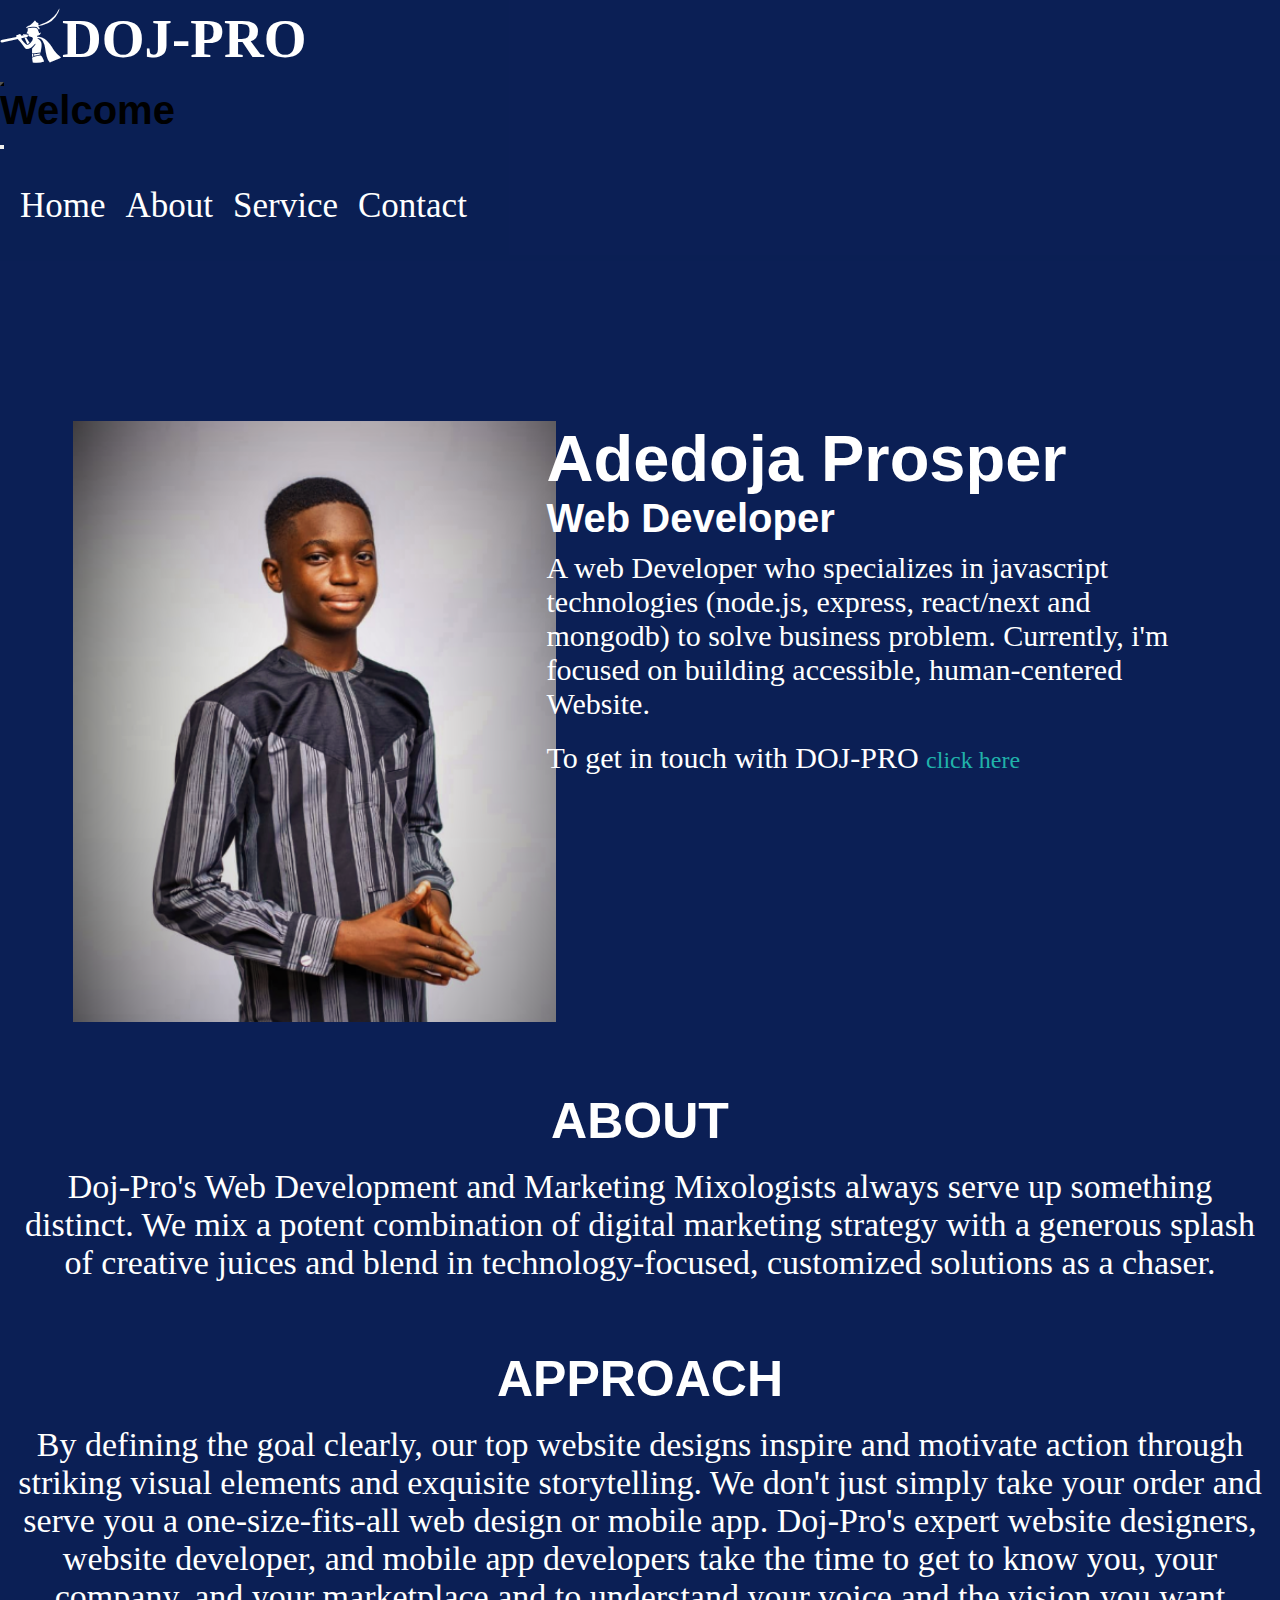
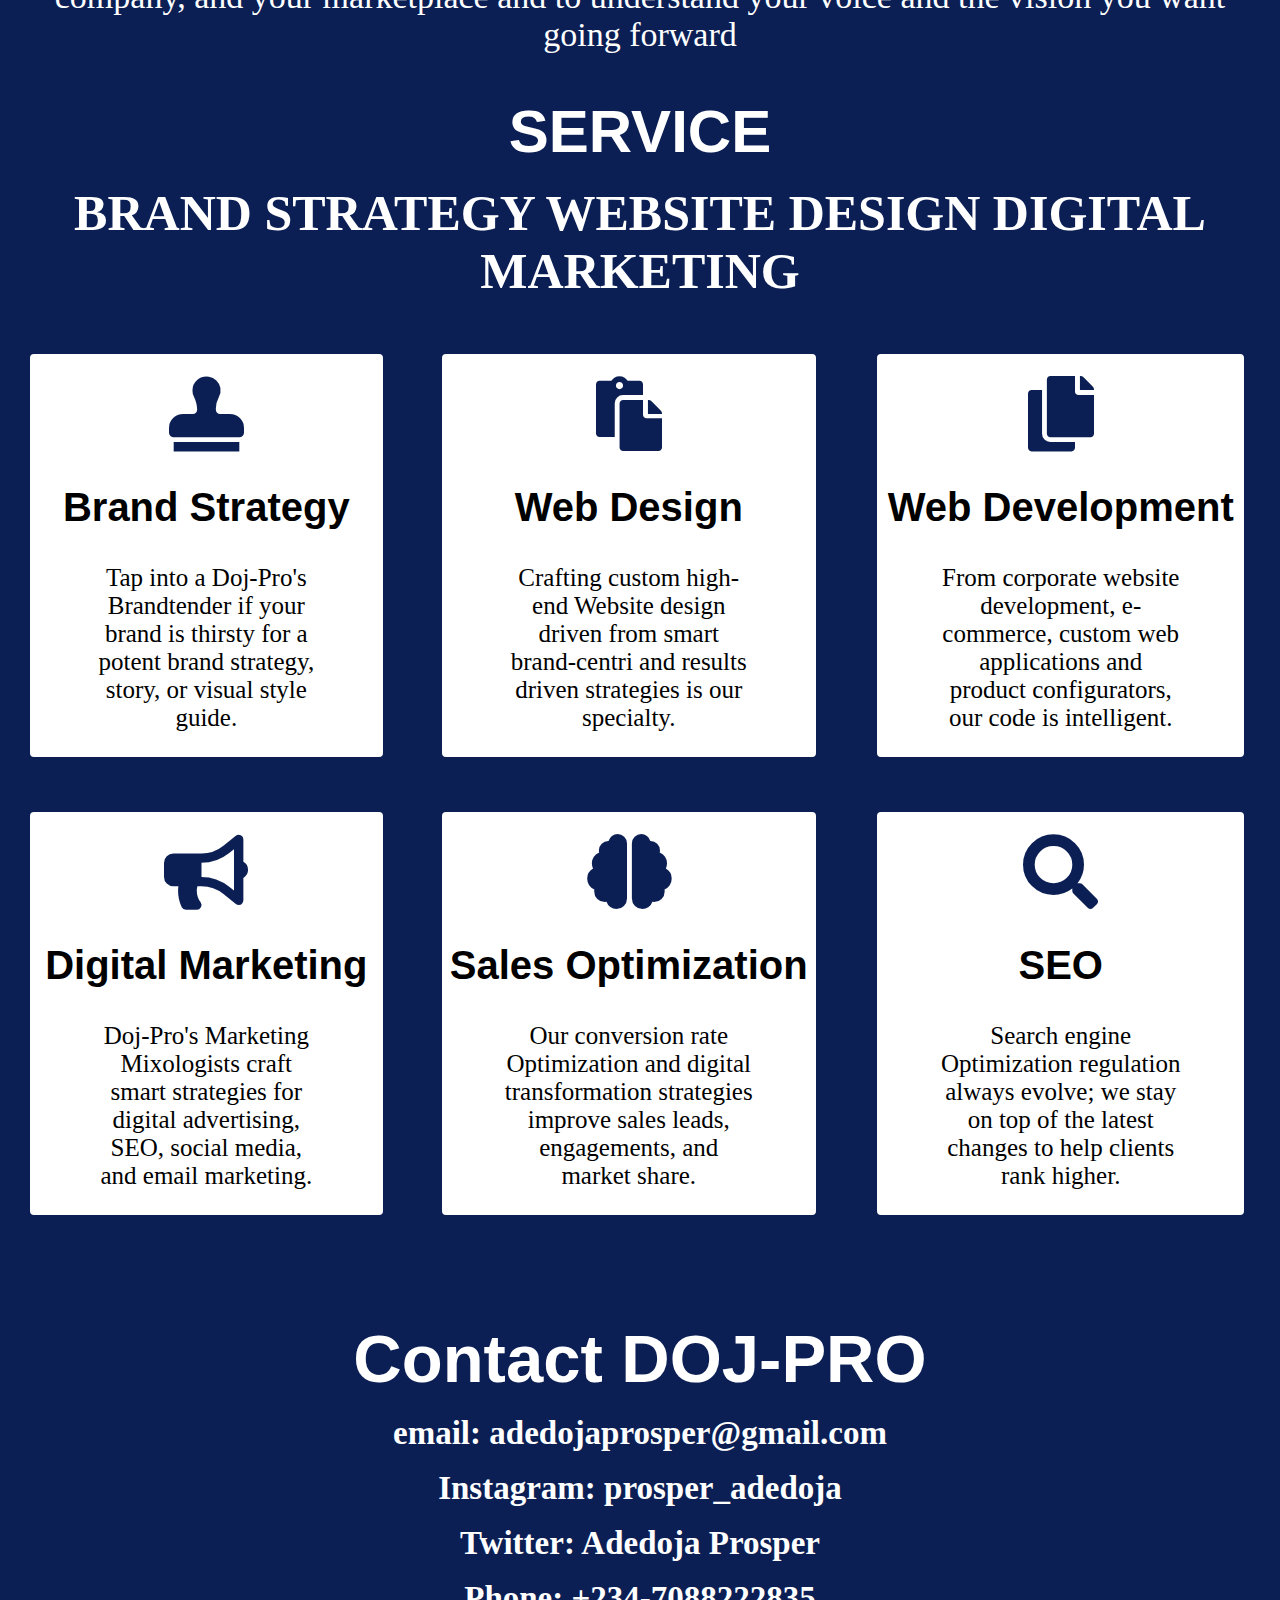
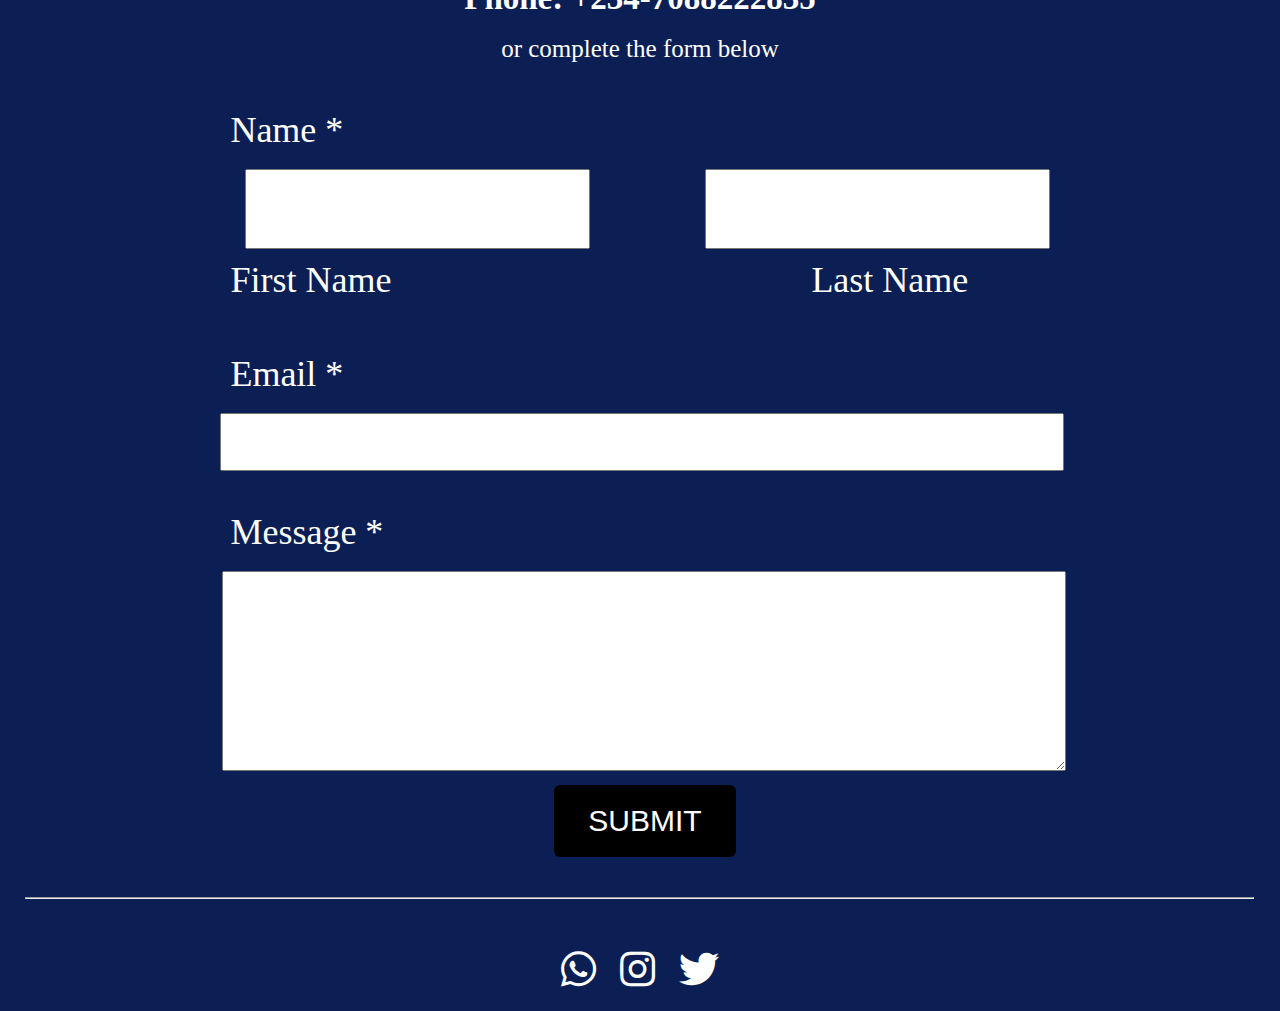
==== index.html @ 577ec4f8 "Initial commit" ====
<!DOCTYPE html>
<html lang="en">
<head>
    <meta charset="UTF-8">
    <meta http-equiv="X-UA-Compatible" content="IE=edge">
    <meta name="viewport" content="width=device-width, initial-scale=1.0">
    <link rel="stylesheet" href="fontawesome-free-5.15.3-web/css/all.css">
    <link href="https://cdn.jsdelivr.net/npm/bootstrap@5.2.2/dist/css/bootstrap.min.css" rel="stylesheet" integrity="sha384-Zenh87qX5JnK2Jl0vWa8Ck2rdkQ2Bzep5IDxbcnCeuOxjzrPF/et3URy9Bv1WTRi" crossorigin="anonymous">
    <link rel="stylesheet" href="DOJ-PRO.CSS">
    <title>Document</title>
</head>
<body>
  <nav class="navbar top fixed-top">
    <div class="container-fluid">
      <a class="navbar-brand" href="#gam"><i class="fab fa-pied-piper-alt"></i>
        <h1 class="oj">DOJ-PRO</h1></a>
      <button class="navbar-toggler redbtn" type="button" data-bs-toggle="offcanvas" data-bs-target="#offcanvasNavbar" aria-controls="offcanvasNavbar">
        <span class="navbar-toggler-icon bluebtn"></span>
      </button>
      <div class="offcanvas offcanvas-end" tabindex="-1" id="offcanvasNavbar" aria-labelledby="offcanvasNavbarLabel">
        <div class="offcanvas-header">
          <h5 class="offcanvas-title" id="offcanvasNavbarLabel">Welcome</h5>
          <button type="button" class="btn-close" data-bs-dismiss="offcanvas" aria-label="Close"></button>
        </div>
        <div class="offcanvas-body">
          <ul class="navbar-nav justify-content-end flex-grow-1 pe-3">
            <li class="nav-item">
              <a class="nav-link active we" aria-current="page" href="#gam">Home</a>
            </li>
            <li class="nav-item">
              <a class="nav-link we" href="#we">About</a>
            </li>
            <li class="nav-item">
              <a class="nav-link active we" aria-current="page" href="#try">Service</a>
            </li>
            <li class="nav-item">
              <a class="nav-link we" href="#red">Contact</a>
            </li>
              </ul>
            </li>
          </ul>
        </div>
      </div>
    </div>
  </nav>
  <script src="https://cdn.jsdelivr.net/npm/bootstrap@5.2.2/dist/js/bootstrap.bundle.min.js" integrity="sha384-OERcA2EqjJCMA+/3y+gxIOqMEjwtxJY7qPCqsdltbNJuaOe923+mo//f6V8Qbsw3" crossorigin="anonymous"></script>
    <main id="gam" class="one">
    </main>
    <main class="two">
        <div class="as">
            <img src="./Screenshot_20221004-002627.png" alt="">
        </div>
        <div class="three">
            <h2 class="xz">Adedoja Prosper <br> </h2> <h3 class="vb">Web Developer</h3>
            <p class="o">A web Developer who specializes in javascript technologies (node.js, express, react/next and mongodb) to solve business problem. Currently, i'm focused on building accessible, human-centered Website.</p> 
            <p class="o">To get in touch with DOJ-PRO <a class="v" href="#red">click here</a></p>
        </div> <br>
    </main> <br> 
    <main id="we" class="tn">
        <h1 class="hx">ABOUT</h1> <br>
        <p class="sd">Doj-Pro's Web Development and Marketing Mixologists always serve up something distinct. We mix a potent combination of digital marketing strategy with a generous splash of creative juices and blend in technology-focused, customized solutions as a chaser.</p> <br>
        <h1 class="hx">APPROACH</h1> <br>
        <p class="sd">By defining the goal clearly, our top website designs inspire and motivate action through striking visual elements and exquisite storytelling. We don't just simply take your order and serve you a one-size-fits-all web design or mobile app. Doj-Pro's expert website designers, website developer, and mobile app developers take the time to get to know you, your company, and your marketplace and to understand your voice and the vision you want going forward
        </p> <br> <br>
    </main>    
    <div id="try" class="f">
     <h1 class="ser">SERVICE</h1> <br>
     <h2 class="brn">BRAND STRATEGY WEBSITE DESIGN DIGITAL MARKETING</h2><br><br><br>
    </div>
 <main class="in">
     <a href="brand.html">
        <div class="brand">
            <i id="t" class="fa fa-stamp"></i><br><br>
             <h5>Brand Strategy</h5><br>
             <p>Tap into a Doj-Pro's Brandtender if your brand is thirsty for a potent brand strategy, story, or visual style guide.</p><br><br>
         </div>
     </a>
    <br><br><br>
    <a href="web.html">
        <div class="brand">
            <i id="t"  class="fa fa-paste"></i><br><br>
            <h5>Web Design</h5><br>
            <p>Crafting custom high-end Website design driven from smart brand-centri and results driven strategies is our specialty.</p><br><br>
        </div>
     </a>
        <br><br><br>
    <a href="dev.html">
        <div class="brand">
            <i id="t"  class="fa fa-copy"></i><br><br>
            <h5>Web Development</h5><br>
            <p>From corporate website development, e-commerce, custom web applications and product configurators, our code is intelligent.</p><br><br>
        </div>
    </a>
        <br><br><br>
    <a href="dig.html">
        <div class="brand">
             <i id="t"  class="fa fa-bullhorn"></i><br><br>
             <h5>Digital Marketing</h5><br>
             <p>Doj-Pro's Marketing Mixologists craft smart strategies for digital advertising, SEO, social media, and email marketing.</p><br><br>
        </div>
    </a>
        <br><br><br>
    <a href="sal.html">
        <div class="brand">
             <i id="t"  class="fa fa-brain"></i><br><br>
             <h5>Sales Optimization</h5><br>
             <p>Our conversion rate Optimization and digital transformation strategies improve sales leads, engagements, and market share.</p><br><br>
        </div>
    </a> 
        <br><br><br>
    <a href="seo.html">
     <div class="brand">
         <i id="t"  class="fa fa-search"></i><br><br>
         <h5>SEO</h5><br>
         <p>Search engine Optimization regulation always evolve; we stay on top of the latest changes to help clients rank higher.</p><br><br>
     </div>
    </a>
 </main>
 <main id="red" class="tw">
    <h2 class="ss">Contact DOJ-PRO</h2> <br>
    <h6 class="em">email: adedojaprosper@gmail.com</h6> <br>
    <h6 class="em">Instagram: prosper_adedoja</h6> <br>
    <h6 class="em">Twitter: Adedoja Prosper</h6><br>
    <h6 class="em">Phone: +234-7088222835</h6><br>
    <p>or complete the form below</p><br><br>
</main>
    <form class="form" action="mailto:adedojaprosper@gmail.com" method="post">
            <label class="l" for="">Name *</label><br>
        <div class="j">
            <input id="u" type="text"><br><br>
            <input id="u" type="text"><br><br>
        </div>
        <div class="l">
            <label for="">First Name</label><br><br>
            <label for="">Last Name</label> <br> <br>
        </div>
            <label class="l" for="">Email *</label><br>
            <input id="g" type="text">
        <div class="n">
            <label class="l" for="">Message *</label><br>
            <textarea name="" id="text" cols="40" rows="5"></textarea>
        </div>
        <button class="but">SUBMIT</button>
    </form>
            <hr> 
        <div class="k">
            <a href="https://wa.me/message/ANUH5YC7OFXKL1"><i id="di" class="fab fa-whatsapp"></i></a>
            <a href="https://www.instagram.com/prosper_adedoja/"><i id="di" class="fab fa-instagram"></i></a>
            <a href="https://www.twitter.com/@prosper_adedoja"><i id="di" class="fab fa-twitter"></i></a>
        </div>
</body>
</html>
---- DOJ-PRO.CSS ----
@media (min-width: 320px) and (max-width: 520px) {
    *{
        margin: 0px;
        padding: 0px;
        box-sizing: border-box;
    }
    body{
        background-color: rgb(11, 31, 85);
    }
    .one{
        display: flex;
        justify-content: space-between;
    }
    .top{
        background-color: rgba(11, 31, 85, 0.932);
    }
    .we{
        font-size: 25px;
        font-family: cursive;
    }
    .redbtn{
        font-size: 15px;
        background-color: white;
        
    }
    .redbtn:hover{
        color: white;
    }
    .navbar-brand{
        display: flex;
        color: white;
    }
    .navbar-brand:hover{
        color: white;
    }
    h1{
        margin-top: 7px;
    }
    li{
        list-style: none;
    }
    li :hover{
        color: black;
        border-bottom: black solid 2px;
    }
    a{
        text-decoration: none;
        color: white;
        font-size: 12px;
      
    }
    .fa-pied-piper-alt{
        font-size: 30px;
        margin-top: 8px;
    }
    .two{
        margin-top: 40px;
    }
    img{
        height: 90%;
        width: 90%;
        margin-left: 15px;
        margin-top: 30px;
    }
    .v{
        color: lightseagreen;
        font-size: 14px;
    }
    .xz{
        font-size: 30px;
        font-family: Arial, "Helvetica Neue", Helvetica, sans-serif;
        color: white;
        margin-left: 10px;
    }
    .vb{
        font-size: 19px;
        font-family: Arial, "Helvetica Neue", Helvetica, sans-serif;
        color: white;
        margin-left: 10px;
    }
    .o{
        padding: 10px 10px;
        color: white;
        font-family: cursive;
    }
    .tn{
        text-align: center;
    }
    .hx{
        color: white;
        font-family: Arial, "Helvetica Neue", Helvetica, sans-serif;
    }
    .sd{
        color: white;
        font-family: cursive;
        padding: 0px 14px;
    }
    .f{
        color: white;
        text-align: center;
    }
    .ser{
        font-family: Arial, "Helvetica Neue", Helvetica, sans-serif;
    }
    .brn{
        font-family: serif;
        padding: 0px 10px;
    }
    .in{
        text-align: center;
    }
    h5{
        font-size: 35px;
        font-family:'Segoe UI', Tahoma, Geneva, Verdana, sans-serif;
    }
    #t{
        font-size: 50px;
        color: rgb(11, 31, 85);
        padding-top: 20px;
    }
    p{
        font-family: cursive;
        font-size: 20px;
        padding: 0px 60px;
    }
    .brand{
        border: white 2px solid;
        box-shadow: black;
        border-radius: 4px;
        background-color: white;
        width: 90%;
        color: black;
        margin-left: 15px;
    }
    .brand:hover{
        background-color: black;
        border: black 2px solid;
        color: white;
    }
    hr{
        width: 95%;
        margin-top: 20px;
        margin-left: 9px;
    }
    .k{
        text-align: center;
        padding: 20px 0px;
        word-spacing: 20px;
    }
    #f{
        color: white;
    }
    .tw{
        text-align: center;
        margin-top: 60px;
        color: white;
    }
    .ss{
        font-size: 33px;
        font-family: Arial, "Helvetica Neue", Helvetica, sans-serif;
    }
    .em{
        font-size: 17px;
        font-family: cursive;
    }
    .em:hover{
        color: black;
    }
    .j{
        display: flex; 
        /* justify-content: space-around; */
        gap: 3px;
        margin-left: 4px;
    }
    #u{
        width: 60%;
        height: 43px;
    }
    .l{
        display: flex;
        gap: 43px;
        margin-left: 10px;
        margin-top: 10px;
        color: white;
    }
    #g{
        width: 97%;
        height: 38px;
        margin-left: 4px;
    }
    .n{
        margin-top: 40px;
    }
    #ad{
        height: 150px;
        width: 97%;
        margin-left: 4px;
    }
    .but{
        background-color: black;
        color: white;
        border: none;
        border-radius: 6px;
        margin-top: 10px;
        margin-left: 10px;
        padding: 10px 20px;
        cursor: pointer;
    }
    hr{
        color: white;

    }
    #text{
        margin: 0 0 0 8px;
    }
    #di{
        font-size: 20px;
    }
}

@media (min-width: 521px) and (max-width: 768px) {
    *{
        margin: 0px;
        padding: 0px;
        box-sizing: border-box;
    }
    body{
        background-color: rgb(11, 31, 85);
    }
    .one{
        display: flex;
        justify-content: space-between;
    }
    .q{
        display: flex;
        justify-content: space-between;
        color: white;
        margin-left: 20px;
        margin-top: 10px;
    }
    .top{
        background-color: rgba(11, 31, 85, 0.932);
    }
    .redbtn{
        font-size: 20px;
        background-color: white;
    }
    .redbtn:hover{
        color: white;
    }
    .navbar-brand{
        display: flex;
        color: white;
    }
    .navbar-brand:hover{
        color: white;
    }
    h1{
        margin-top: 7px;
    }
    li{
        list-style: none;
        
    }
    li :hover{
        color: black;
        border-bottom: black solid 2px;
    }
    ul{
        display: flex;
        gap: 20px;
        padding: 25px 20px;
        font-family: Arial, "Helvetica Neue", Helvetica, sans-serif;
        
    }
    a{
        text-decoration: none;
        color: white;
        font-size: 17px;
      
    }
    .oj{
        font-size: 35px;
    }
    .fa-pied-piper-alt{
        font-size: 35px;
        margin-top: 9px;
    }
    .two{
        display: flex;
        margin-top: 80px;
    }
    .three{
        padding: 30px 70px;
        margin-left: 27%;
        
    }
    img{
        height: 95%;
        width: 300%;
        margin-left: 65px;
        margin-top: 30px;
    }
    .v{
        color: lightseagreen;
        font-size: 14px;
    }
    .xz{
        font-size: 30px;
        font-family: Arial, "Helvetica Neue", Helvetica, sans-serif;
        color: white;
        margin-left: 10px;
    }
    .vb{
        font-size: 19px;
        font-family: Arial, "Helvetica Neue", Helvetica, sans-serif;
        color: white;
        margin-left: 10px;
    }
    .o{
        padding: 10px 10px;
        color: white;
        font-family: cursive;
    }
    .tn{
        text-align: center;
    }
    .hx{
        color: white;
        margin-top: 20px;
        font-family: Arial, "Helvetica Neue", Helvetica, sans-serif;
    }
    .sd{
        color: white;
        font-family: cursive;
        padding: 0px 14px;
    }
    .f{
        color: white;
        text-align: center;
    }
    .ser{
        font-family: Arial, "Helvetica Neue", Helvetica, sans-serif;
    }
    .brn{
        font-family: serif;
        padding: 0px 10px;
    }
    .in{
        text-align: center;
        display: grid;
        grid-template-columns: auto auto auto auto;
        margin-left: 15px;
    }
    h5{
        font-size: 25px;
        font-family:'Segoe UI', Tahoma, Geneva, Verdana, sans-serif;
    }
    #t{
        font-size: 50px;
        color: rgb(11, 31, 85);
        padding-top: 20px;
    }
    p{
        font-family: cursive;
        padding: 0px 60px;
    }
    .brand{
        border: white 2px solid;
        box-shadow: black;
        border-radius: 4px;
        background-color: white;
        width: 90%;
        height: 90%;
        color: black;
        margin-left: 15px;
    }
    .brand:hover{
        background-color: black;
        border: black 2px solid;
        color: white;
    }
    hr{
        width: 95%;
        margin-top: 20px;
        margin-left: 9px;
    }
    .k{
        text-align: center;
        padding: 20px 0px;
        word-spacing: 20px;
    }
    #f{
        color: white;
    }
    .tw{
        text-align: center;
        margin-top: 60px;
        color: white;
    }
    .ss{
        font-size: 47px;
        font-family: Arial, "Helvetica Neue", Helvetica, sans-serif;
    }
    .em{
        font-size: 23px;
        font-family: cursive;
    }
    .em:hover{
        color: black;
    }
    .j{
        display: flex; 
        gap: 3px;
        margin-left: 130px;
    }
    #u{
        width: 38%;
        height: 43px;
        margin-left: 10px;
    }
    .l{
        display: flex;
        gap: 95px;
        margin-left: 140px;
        margin-top: 10px;
        color: white;
    }
    #g{
        width: 66%;
        height: 38px;
        margin-left: 4px;
    }
    .n{
        margin-top: 40px;
    }
    #ad{
        height: 150px;
        width: 66%;
        margin-left: 4px;
    }
    .but{
        background-color: black;
        color: white;
        border: none;
        border-radius: 6px;
        margin-top: 10px;
        margin-left: 10px;
        padding: 10px 20px;
        cursor: pointer;
    }
    #di{
        font-size: 20px;
    }
    .form{
        text-align: center;
    }
    #text{
        margin: 0 0 0 8px;
        width: 70%;
    }
    hr{
        width: 96%;
        margin-left: 15px;
    }
}

@media (min-width: 769px) and (max-width: 1024px) {
    *{
        margin: 0px;
        padding: 0px;
        box-sizing: border-box;
    }
    body{
        background-color: rgb(11, 31, 85);
    }
    .one{
        display: flex;
        justify-content: space-between;
    }
    .q{
        display: flex;
        justify-content: space-between;
        color: white;
        margin-left: 20px;
        margin-top: 10px;
    }
    .top{
        background-color: rgba(11, 31, 85, 0.932);
    }
    .we{
        font-size: 30px;
        font-family: cursive;
    }
    .redbtn{
        font-size: 30px;
        background-color: white;
    }
    .redbtn:hover{
        color: white;
    }
    .navbar-brand{
        display: flex;
        color: white;
    }
    .navbar-brand:hover{
        color: white;
    }
    h1{
        margin-top: 7px;
    }
    li{
        list-style: none;
        
    }
    li :hover{
        color: black;
        border-bottom: black solid 2px;
    }
    ul{
        display: flex;
        gap: 20px;
        padding: 35px 20px;
        font-family: Arial, "Helvetica Neue", Helvetica, sans-serif;
        
    }
    a{
        text-decoration: none;
        color: white;
        font-size: 20px;
      
    }
    .oj{
        font-size: 65px;
    }
    .fa-pied-piper-alt{
        font-size: 60px;
        margin-top: 15px;
    }
    .two{
        display: flex;
        margin-top: 120px;
    }
    .three{
        padding: 30px 70px;
        margin-left: 27%;
        
    }
    img{
        height: 95%;
        width: 340%;
        margin-left: 75px;
        margin-top: 30px;
    }
    .v{
        color: lightseagreen;
        font-size: 14px;
    }
    .xz{
        font-size: 45px;
        font-family: Arial, "Helvetica Neue", Helvetica, sans-serif;
        color: white;
        margin-left: 10px;
    }
    .vb{
        font-size: 29px;
        font-family: Arial, "Helvetica Neue", Helvetica, sans-serif;
        color: white;
        margin-left: 10px;
    }
    .o{
        padding: 10px 10px;
        color: white;
        font-family: cursive;
    }
    .tn{
        text-align: center;
    }
    .hx{
        color: white;
        margin-top: 50px;
        font-size: 60px;
        font-family: Arial, "Helvetica Neue", Helvetica, sans-serif;
    }
    .sd{
        color: white;
        font-family: cursive;
        padding: 0px 14px;
    }
    .f{
        color: white;
        text-align: center;
    }
    .ser{
        font-size: 40px;
        font-family: Arial, "Helvetica Neue", Helvetica, sans-serif;
    }
    .brn{
        font-family: serif;
        padding: 0px 10px;
        font-size: 40px;
    }
    .in{
        text-align: center;
        display: grid;
        grid-template-columns: auto auto auto auto;
        margin-left: 15px;
    }
    h5{
        font-size: 30px;
        font-family:'Segoe UI', Tahoma, Geneva, Verdana, sans-serif;
    }
    #t{
        font-size: 55px;
        color: rgb(11, 31, 85);
        padding-top: 20px;
    }
    p{
        font-family: cursive;
        padding: 0px 60px;
        font-size: 25px;
    }
    .brand{
        border: white 2px solid;
        box-shadow: black;
        border-radius: 4px;
        background-color: white;
        width: 90%;
        height: 90%;
        color: black;
        margin-left: 15px;
    }
    .brand:hover{
        background-color: black;
        border: black 2px solid;
        color: white;
    }
    hr{
        width: 95%;
        margin-top: 20px;
        margin-left: 9px;
    }
    .k{
        text-align: center;
        padding: 20px 0px;
        word-spacing: 20px;
    }
    #f{
        color: white;
    }
    .tw{
        text-align: center;
        margin-top: 60px;
        color: white;
    }
    .ss{
        font-size: 77px;
        font-family: Arial, "Helvetica Neue", Helvetica, sans-serif;
    }
    .em{
        font-size: 33px;
        font-family: cursive;
    }
    .em:hover{
        color: black;
    }
    .j{
        display: flex; 
        gap: 3px;
        margin-left: 130px;
    }
    #u{
        width: 36%;
        height: 60px;
        margin-left: 39px;
    }
    .l{
        display: flex;
        gap: 130px;
        margin-left: 170px;
        margin-top: 10px;
        color: white;
        font-size: 26px;
    }
    #g{
        width: 66%;
        height: 58px;
        margin-left: 4px;
    }
    .n{
        margin-top: 40px;
    }
    #ad{
        height: 150px;
        width: 66%;
        margin-left: 4px;
    }
    .but{
        background-color: black;
        color: white;
        border: none;
        border-radius: 6px;
        margin-top: 10px;
        margin-left: 10px;
        padding: 14px 24px;
        cursor: pointer;
        font-size: 20px;
    }
    #di{
        font-size: 30px;
    }
    .form{
        text-align: center;
    }
    #text{
        margin: 0 0 0 8px;
        width: 70%;
        height: 180px;
    }
    hr{
        width: 96%;
        margin-left: 15px;
    }
}


@media (min-width: 1025px) and (max-width: 1440px) {
    *{
        margin: 0px;
        padding: 0px;
        box-sizing: border-box;
    }
    body{
        background-color: rgb(11, 31, 85);
    }
    .one{
        display: flex;
        justify-content: space-between;
    }
    .q{
        display: flex;
        justify-content: space-between;
        color: white;
        margin-left: 20px;
        margin-top: 10px;
    }
    .top{
        background-color: rgba(11, 31, 85, 0.932);
    }
    .we{
        font-size: 35px;
        font-family: cursive;
    }
    .redbtn{
        font-size: 25px;
        background-color: white;
    }
    .redbtn:hover{
        color: white;
    }
    .navbar-brand{
        display: flex;
        color: white;
    }
    .navbar-brand:hover{
        color: white;
    }
    h1{
        margin-top: 7px;
    }
    li{
        list-style: none;
        
    }
    li :hover{
        color: black;
        border-bottom: black solid 2px;
    }
    ul{
        display: flex;
        gap: 20px;
        padding: 35px 20px;
        font-family: Arial, "Helvetica Neue", Helvetica, sans-serif;
        
    }
    a{
        text-decoration: none;
        color: white;
        font-size: 30px;
    }
    .oj{
        font-size: 55px;
    }
    .fa-pied-piper-alt{
        font-size: 55px;
        margin-top: 8px;
    }
    .two{
        display: flex;
        margin-top: 130px;
    }
    .three{
        padding: 30px 70px;
        margin-left: 27%;
        
    }
    img{
        height: 95%;
        width: 400%;
        margin-left: 60%;
        margin-top: 30px;
    }
    .v{
        color: lightseagreen;
        font-size: 24px;
    }
    .xz{
        font-size: 65px;
        font-family: Arial, "Helvetica Neue", Helvetica, sans-serif;
        color: white;
        margin-left: 10px;
    }
    .vb{
        font-size: 40px;
        font-family: Arial, "Helvetica Neue", Helvetica, sans-serif;
        color: white;
        margin-left: 10px;
    }
    .o{
        padding: 10px 10px;
        color: white;
        font-family: cursive;
        font-size: 30px;
    }
    .tn{
        text-align: center;
    }
    .hx{
        color: white;
        margin-top: 50px;
        font-size: 50px;
        font-family: Arial, "Helvetica Neue", Helvetica, sans-serif;
    }
    .sd{
        color: white;
        font-family: cursive;
        padding: 0px 14px;
        font-size: 34px;
    }
    .f{
        color: white;
        text-align: center;
    }
    .ser{
        font-size: 60px;
        font-family: Arial, "Helvetica Neue", Helvetica, sans-serif;
    }
    .brn{
        font-family: serif;
        padding: 0px 10px;
        font-size: 50px;
    }
    .in{
        text-align: center;
        display: grid;
        grid-template-columns: auto auto auto auto auto auto;
        gap: 10px;
        margin-left: 15px;
    }
    h5{
        font-size: 40px;
        font-family:'Segoe UI', Tahoma, Geneva, Verdana, sans-serif;
    }
    #t{
        font-size: 75px;
        color: rgb(11, 31, 85);
        padding-top: 20px;
    }
    p{
        font-family: cursive;
        padding: 0px 60px;
        font-size: 25px;
    }
    .brand{
        border: white 2px solid;
        box-shadow: black;
        border-radius: 4px;
        background-color: white;
        width: 90%;
        height: 90%;
        color: black;
        margin-left: 15px;
    }
    .brand:hover{
        background-color: black;
        border: black 2px solid;
        color: white;
    }
    hr{
        width: 95%;
        margin-top: 20px;
        margin-left: 9px;
    }
    .k{
        text-align: center;
        padding: 20px 0px;
        word-spacing: 20px;
    }
    #f{
        color: white;
    }
    .tw{
        text-align: center;
        margin-top: 60px;
        color: white;
    }
    .ss{
        font-size: 67px;
        font-family: Arial, "Helvetica Neue", Helvetica, sans-serif;
    }
    .em{
        font-size: 33px;
        font-family: cursive;
    }
    .em:hover{
        color: black;
    }
    .j{
        display: flex; 
        margin-left: 130px;
    }
    #u{
        width: 30%;
        height: 80px;
        margin-left: 10%;
    }
    .l{
        display: flex;
        gap: 210px;
        margin-left: 18%;
        margin-top: 10px;
        color: white;
        font-size: 36px;
    }
    #g{
        width: 66%;
        height: 58px;
        margin-left: 4px;
    }
    .n{
        margin-top: 40px;
    }
    #ad{
        height: 150px;
        width: 66%;
        margin-left: 4px;
    }
    .but{
        background-color: black;
        color: white;
        border: none;
        border-radius: 6px;
        margin-top: 10px;
        margin-left: 10px;
        padding: 19px 34px;
        cursor: pointer;
        font-size: 30px;
    }
    #di{
        font-size: 40px;
        margin-top: 30px;
    }
    .form{
        text-align: center;
    }
    #text{
        margin: 0 0 0 8px;
        width: 66%;
        height: 200px;
    }
    hr{
        width: 96%;
        margin-left: 25px;
        margin-top: 40px;
    }
}

@media (min-width: 1441px) and (max-width: 2560px) {
    *{
        margin: 0px;
        padding: 0px;
        box-sizing: border-box;
    }
    body{
        background-color: rgb(11, 31, 85);
    }
    .one{
        display: flex;
        justify-content: space-between;
    }
    .q{
        display: flex;
        justify-content: space-between;
        color: white;
        margin-left: 20px;
        margin-top: 10px;
    }
    .top{
        background-color: rgba(11, 31, 85, 0.932);
    }
    .we{
        font-size: 50px;
        font-family: cursive;
    }
    .redbtn{
        font-size: 40px;
        background-color: white;
    }
    .redbtn:hover{
        color: white;
    }
    .navbar-brand{
        display: flex;
        color: white;
    }
    .navbar-brand:hover{
        color: white;
    }
    h1{
        margin-top: 7px;
    }
    li{
        list-style: none;   
    }
    li :hover{
        color: black;
        border-bottom: black solid 2px;
    }
    ul{
        display: flex;
        gap: 60px;
        padding: 55px 20px;
        font-family: Arial, "Helvetica Neue", Helvetica, sans-serif;
    }
    a{
        text-decoration: none;
        color: white;
        font-size: 40px;
    }
    .oj{
        font-size: 90px;
    }
    .fa-pied-piper-alt{
        font-size: 90px;
        margin-top: 8px;
    }
    .two{
        display: flex;
        margin-top: 230px;
    }
    .three{
        padding: 30px 70px;
        margin-left: 35%;
    }
    img{
        height: 100%;
        width: 730%;
        margin-left: 90%;
        margin-top: 30px;
    }
    .v{
        color: lightseagreen;
        font-size: 34px;
    }
    .xz{
        font-size: 150px;
        font-family: Arial, "Helvetica Neue", Helvetica, sans-serif;
        color: white;
        margin-left: 10px;
    }
    .vb{
        font-size: 50px;
        font-family: Arial, "Helvetica Neue", Helvetica, sans-serif;
        color: white;
        margin-left: 10px;
    }
    .o{
        padding: 10px 10px;
        color: white;
        font-family: cursive;
        font-size: 50px;
    }
    .tn{
        text-align: center;
    }
    .hx{
        color: white;
        margin-top: 90px;
        font-size: 150px;
        font-family: Arial, "Helvetica Neue", Helvetica, sans-serif;
    }
    .sd{
        color: white;
        font-family: cursive;
        padding: 0px 95px;
        font-size: 64px;
    }
    .f{
        color: white;
        text-align: center;
    }
    .ser{
        font-size: 100px;
        font-family: Arial, "Helvetica Neue", Helvetica, sans-serif;
    }
    .brn{
        font-family: serif;
        padding: 0px 10px;
        font-size: 80px;
    }
    .in{
        text-align: center;
        display: grid;
        grid-template-columns: auto auto auto auto auto auto;
        gap: 1px;
        margin-left: 15px;
    }
    h5{
        font-size: 70px;
        font-family:'Segoe UI', Tahoma, Geneva, Verdana, sans-serif;
    }
    #t{
        font-size: 150px;
        color: rgb(11, 31, 85);
        padding-top: 20px;
    }
    p{
        font-family: cursive;
        padding: 0px 60px;
        font-size: 50px;
    }
    .brand{
        border: white 2px solid;
        box-shadow: black;
        border-radius: 4px;
        background-color: white;
        width: 90%;
        height: 90%;
        color: black;
        margin-left: 15px;
    }
    .brand:hover{
        background-color: black;
        border: black 2px solid;
        color: white;
    }
    hr{
        width: 95%;
        margin-top: 20px;
        margin-left: 9px;
    }
    .k{
        text-align: center;
        padding: 20px 0px;
        word-spacing: 20px;
    }
    #f{
        color: white;
    }
    .tw{
        text-align: center;
        margin-top: 110px;
        color: white;
    }
    .ss{
        font-size: 150px;
        font-family: Arial, "Helvetica Neue", Helvetica, sans-serif;
    }
    .em{
        font-size: 83px;
        font-family: cursive;
    }
    .em:hover{
        color: black;
    }
    .j{
        display: flex; 
        margin-left: 130px;
    }
    #u{
        width: 29%;
        height: 80px;
        margin-left: 12%;
    }
    .l{
        display: flex;
        gap: 340px;
        margin-left: 18%;
        margin-top: 10px;
        color: white;
        font-size: 56px;
    }
    #g{
        width: 66%;
        height: 88px;
        margin-left: 4px;
    }
    .n{
        margin-top: 40px;
    }
    #ad{
        height: 300px;
        width: 66%;
        margin-left: 4px;
    }
    .but{
        background-color: black;
        color: white;
        border: none;
        height: 150px;
        border-radius: 6px;
        margin-top: 40px;
        margin-left: 10px;
        padding: 19px 74px;
        cursor: pointer;
        font-size: 60px;
    }
    #di{
        font-size: 60px;
        margin-top: 30px;
        padding: 40px;
    }
    .form{
        text-align: center;
    }
    #text{
        margin: 0 0 0 8px;
        width: 66%;
        height: 350px;
    }
    hr{
        width: 96%;
        margin-left: 30px;
        margin-top: 40px;
    }
}
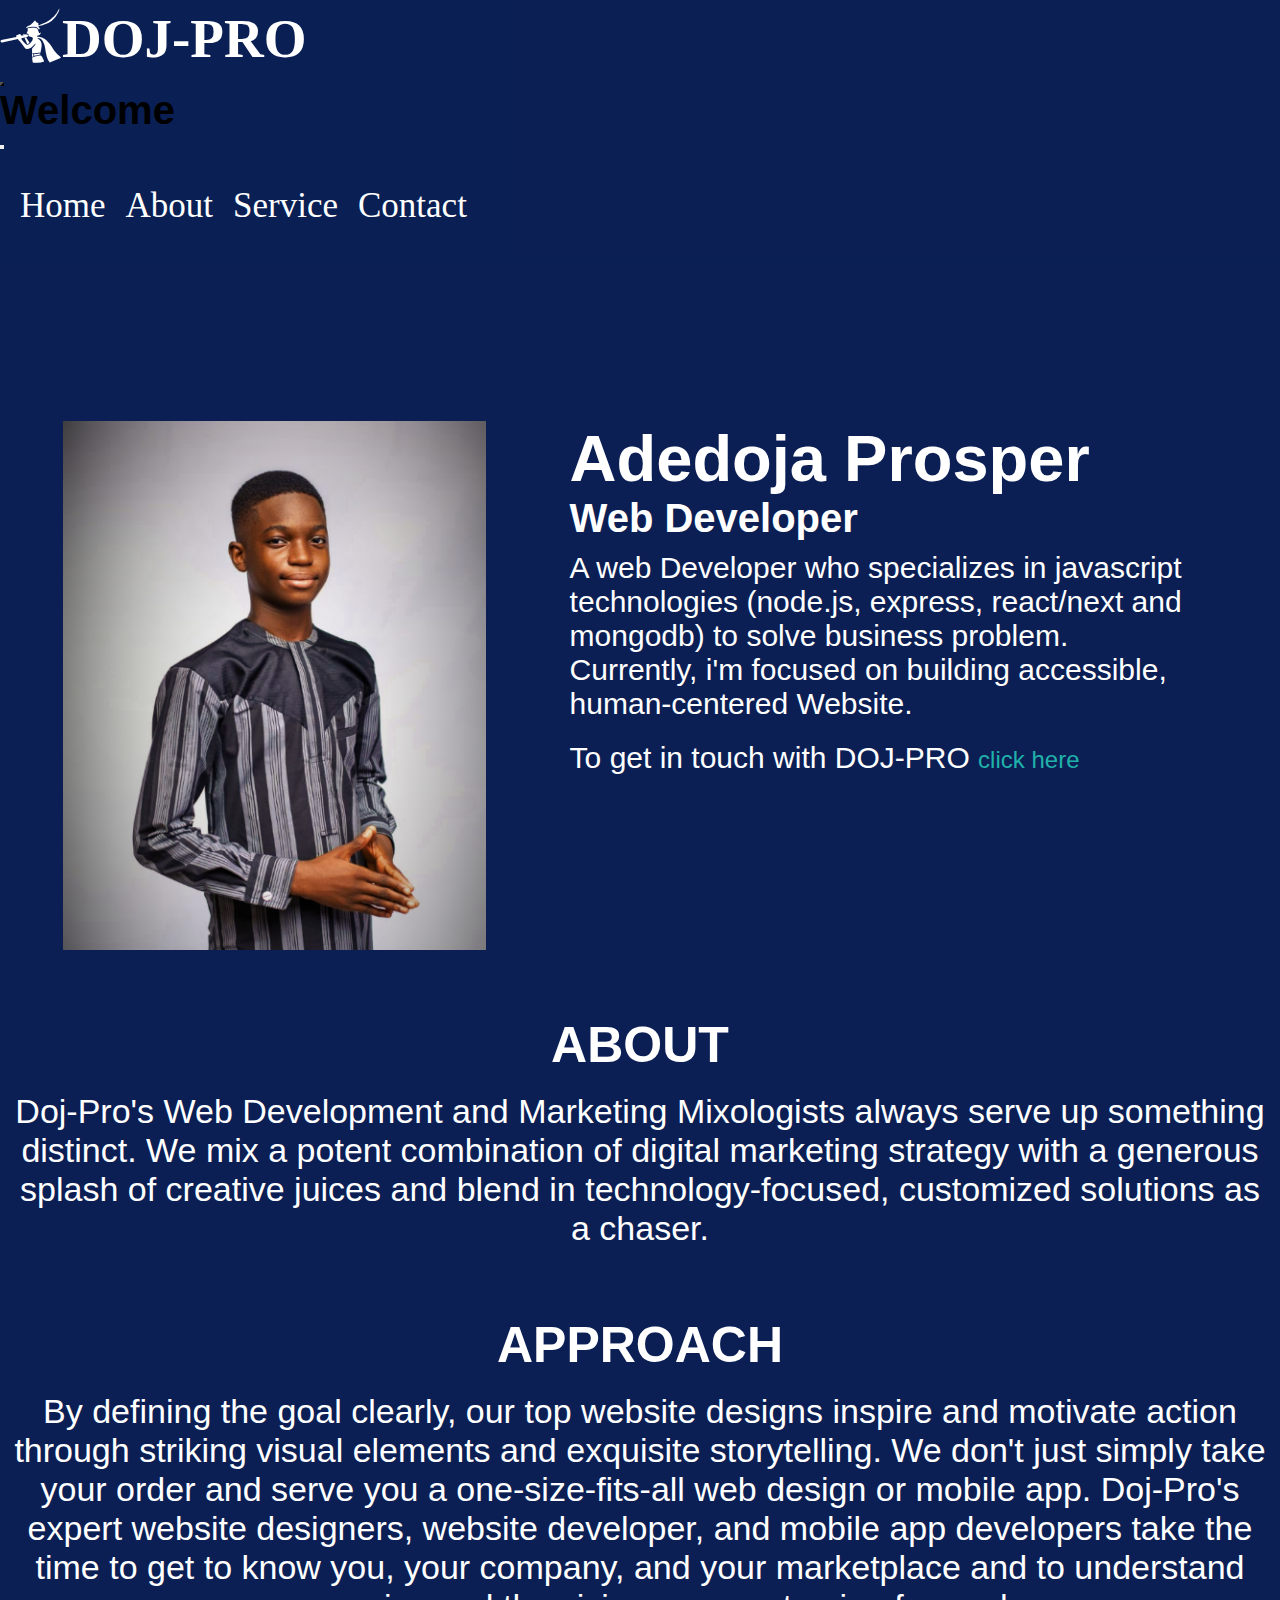
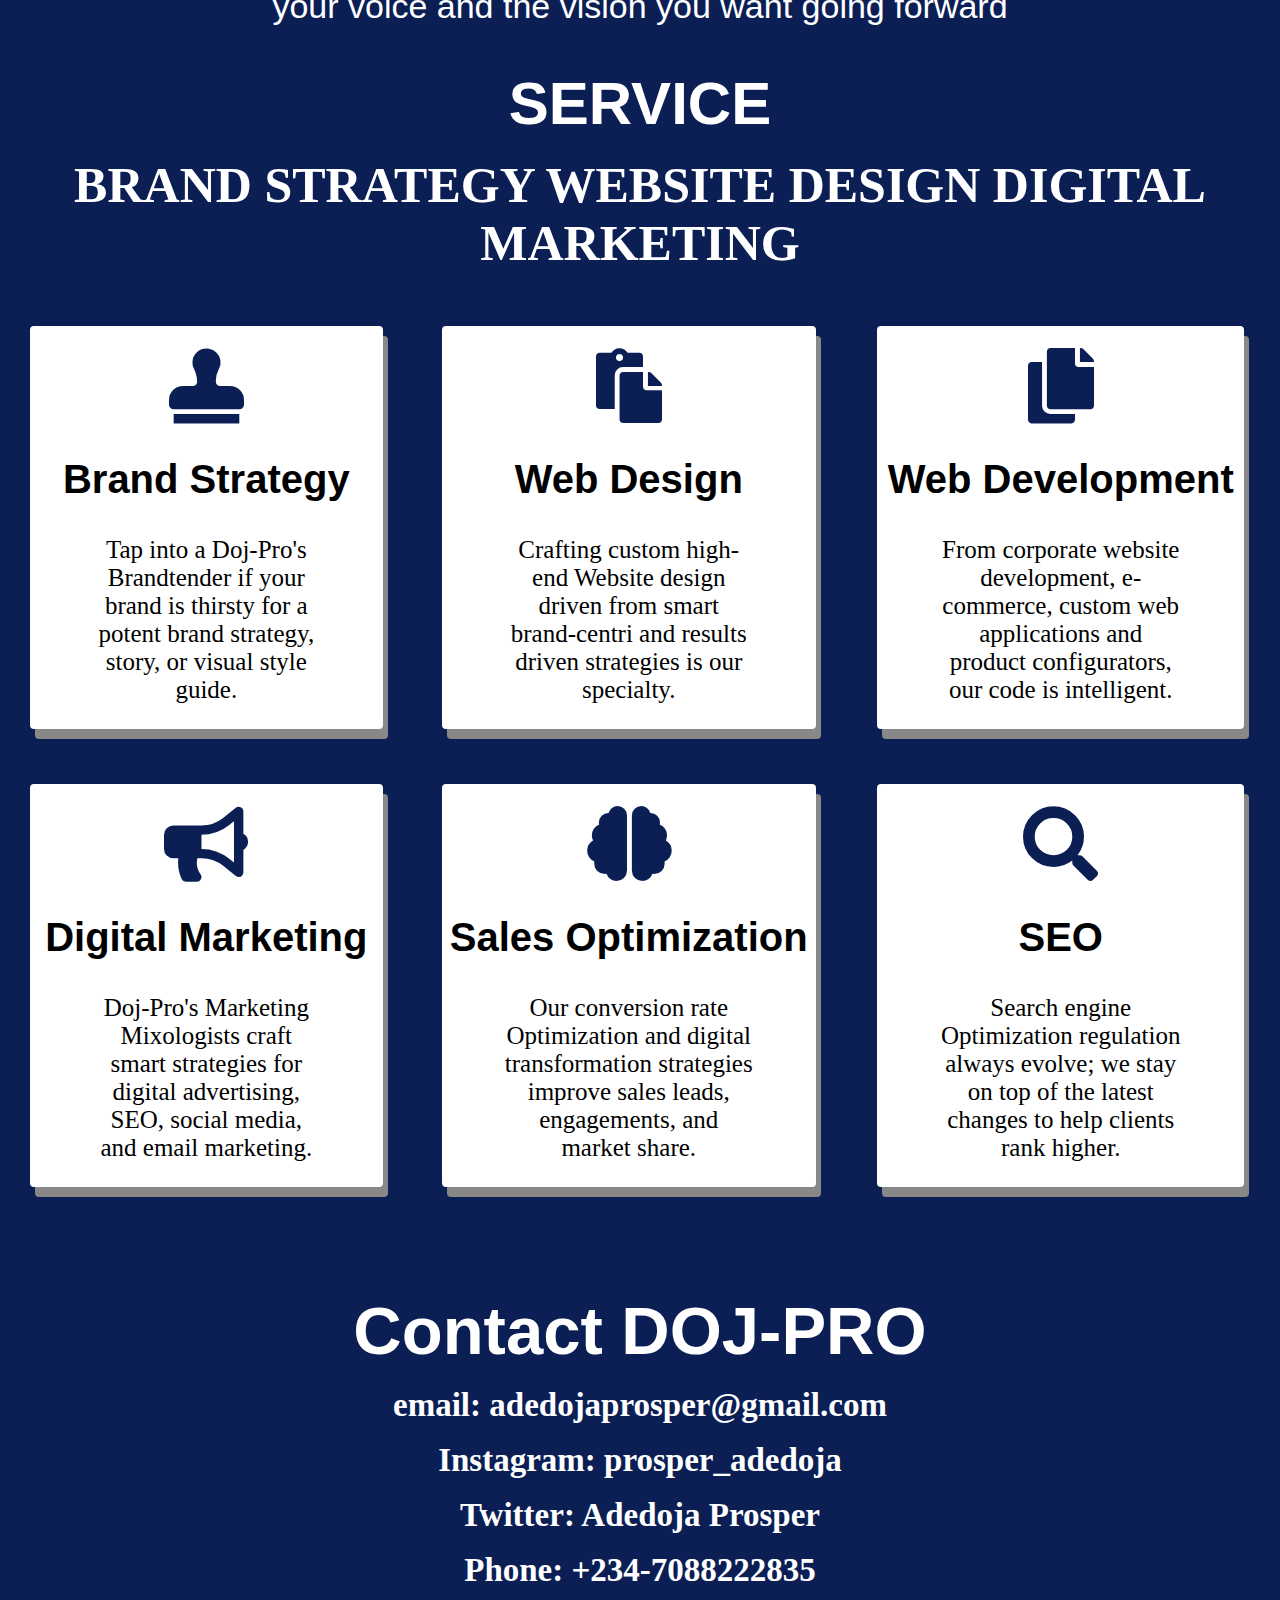
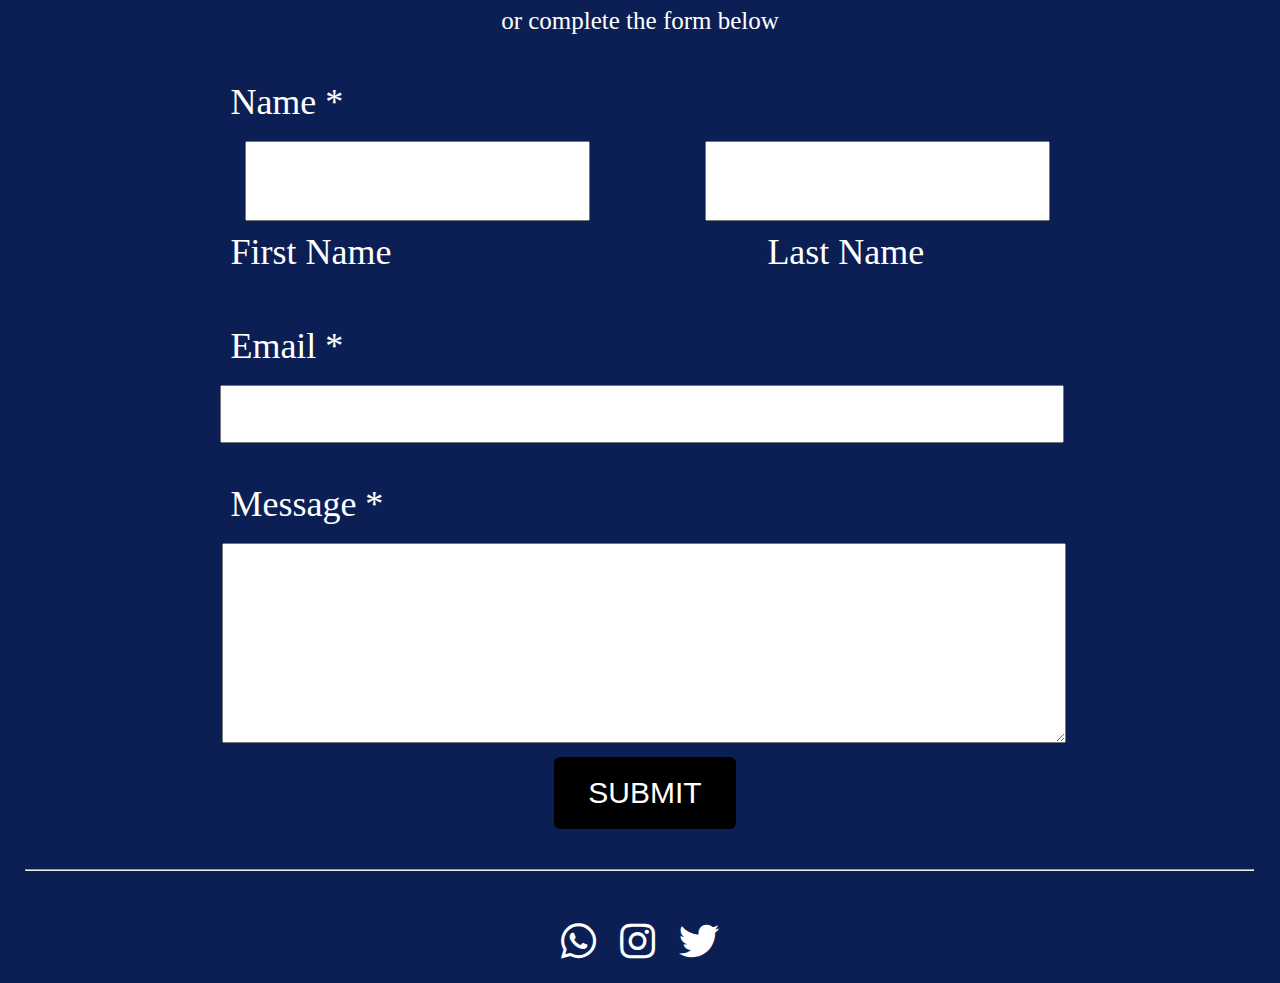
==== commit a895114c: "Inital commit" ====
--- a/index.html
+++ b/index.html
@@ -4,7 +4,7 @@
     <meta charset="UTF-8">
     <meta http-equiv="X-UA-Compatible" content="IE=edge">
     <meta name="viewport" content="width=device-width, initial-scale=1.0">
-    <link rel="stylesheet" href="fontawesome-free-5.15.3-web/css/all.css">
+    <link rel="stylesheet" href="./OLD fontawesome-free-5.15.3-web/css/all.css">
     <link href="https://cdn.jsdelivr.net/npm/bootstrap@5.2.2/dist/css/bootstrap.min.css" rel="stylesheet" integrity="sha384-Zenh87qX5JnK2Jl0vWa8Ck2rdkQ2Bzep5IDxbcnCeuOxjzrPF/et3URy9Bv1WTRi" crossorigin="anonymous">
     <link rel="stylesheet" href="DOJ-PRO.CSS">
     <title>Document</title>
@@ -12,7 +12,7 @@
 <body>
   <nav class="navbar top fixed-top">
     <div class="container-fluid">
-      <a class="navbar-brand" href="#gam"><i class="fab fa-pied-piper-alt"></i>
+      <a class="navbar-brand" href="index.html"><i class="fab fa-pied-piper-alt"></i>
         <h1 class="oj">DOJ-PRO</h1></a>
       <button class="navbar-toggler redbtn" type="button" data-bs-toggle="offcanvas" data-bs-target="#offcanvasNavbar" aria-controls="offcanvasNavbar">
         <span class="navbar-toggler-icon bluebtn"></span>
@@ -50,7 +50,7 @@
         <div class="as">
             <img src="./Screenshot_20221004-002627.png" alt="">
         </div>
-        <div class="three">
+        <div id="doja" class="three">
             <h2 class="xz">Adedoja Prosper <br> </h2> <h3 class="vb">Web Developer</h3>
             <p class="o">A web Developer who specializes in javascript technologies (node.js, express, react/next and mongodb) to solve business problem. Currently, i'm focused on building accessible, human-centered Website.</p> 
             <p class="o">To get in touch with DOJ-PRO <a class="v" href="#red">click here</a></p>
@@ -69,7 +69,7 @@
     </div>
  <main class="in">
      <a href="brand.html">
-        <div class="brand">
+        <div id="brand1" class="brand">
             <i id="t" class="fa fa-stamp"></i><br><br>
              <h5>Brand Strategy</h5><br>
              <p>Tap into a Doj-Pro's Brandtender if your brand is thirsty for a potent brand strategy, story, or visual style guide.</p><br><br>
@@ -77,7 +77,7 @@
      </a>
     <br><br><br>
     <a href="web.html">
-        <div class="brand">
+        <div id="brand2" class="brand">
             <i id="t"  class="fa fa-paste"></i><br><br>
             <h5>Web Design</h5><br>
             <p>Crafting custom high-end Website design driven from smart brand-centri and results driven strategies is our specialty.</p><br><br>
@@ -85,7 +85,7 @@
      </a>
         <br><br><br>
     <a href="dev.html">
-        <div class="brand">
+        <div id="brand3" class="brand">
             <i id="t"  class="fa fa-copy"></i><br><br>
             <h5>Web Development</h5><br>
             <p>From corporate website development, e-commerce, custom web applications and product configurators, our code is intelligent.</p><br><br>
@@ -93,7 +93,7 @@
     </a>
         <br><br><br>
     <a href="dig.html">
-        <div class="brand">
+        <div id="brand4" class="brand">
              <i id="t"  class="fa fa-bullhorn"></i><br><br>
              <h5>Digital Marketing</h5><br>
              <p>Doj-Pro's Marketing Mixologists craft smart strategies for digital advertising, SEO, social media, and email marketing.</p><br><br>
@@ -101,7 +101,7 @@
     </a>
         <br><br><br>
     <a href="sal.html">
-        <div class="brand">
+        <div id="brand5" class="brand">
              <i id="t"  class="fa fa-brain"></i><br><br>
              <h5>Sales Optimization</h5><br>
              <p>Our conversion rate Optimization and digital transformation strategies improve sales leads, engagements, and market share.</p><br><br>
@@ -109,7 +109,7 @@
     </a> 
         <br><br><br>
     <a href="seo.html">
-     <div class="brand">
+     <div id="brand6" class="brand">
          <i id="t"  class="fa fa-search"></i><br><br>
          <h5>SEO</h5><br>
          <p>Search engine Optimization regulation always evolve; we stay on top of the latest changes to help clients rank higher.</p><br><br>
@@ -125,22 +125,22 @@
     <p>or complete the form below</p><br><br>
 </main>
     <form class="form" action="mailto:adedojaprosper@gmail.com" method="post">
-            <label class="l" for="">Name *</label><br>
+            <label class="l" for="text">Name *</label><br>
         <div class="j">
             <input id="u" type="text"><br><br>
             <input id="u" type="text"><br><br>
         </div>
         <div class="l">
-            <label for="">First Name</label><br><br>
-            <label for="">Last Name</label> <br> <br>
+            <label for="text">First Name</label><br><br>
+            <label for="text">Last Name</label> <br> <br>
         </div>
-            <label class="l" for="">Email *</label><br>
-            <input id="g" type="text">
+            <label class="l" for="email">Email *</label><br>
+            <input id="g" type="Email">
         <div class="n">
             <label class="l" for="">Message *</label><br>
-            <textarea name="" id="text" cols="40" rows="5"></textarea>
+            <textarea name="text" id="text" cols="40" rows="5"></textarea>
         </div>
-        <button class="but">SUBMIT</button>
+        <button class="but" type="submit">SUBMIT</button>
     </form>
             <hr> 
         <div class="k">
--- a/DOJ-PRO.CSS
+++ b/DOJ-PRO.CSS
@@ -1,4 +1,4 @@
-@media (min-width: 320px) and (max-width: 520px) {
+@media (min-width: 320px) and (max-width: 374px) {
     *{
         margin: 0px;
         padding: 0px;
@@ -81,7 +81,7 @@
     .o{
         padding: 10px 10px;
         color: white;
-        font-family: cursive;
+        font-family: 'Gill Sans', 'Gill Sans MT', Calibri, 'Trebuchet MS', sans-serif;
     }
     .tn{
         text-align: center;
@@ -92,7 +92,7 @@
     }
     .sd{
         color: white;
-        font-family: cursive;
+        font-family: 'Gill Sans', 'Gill Sans MT', Calibri, 'Trebuchet MS', sans-serif;
         padding: 0px 14px;
     }
     .f{
@@ -121,12 +121,90 @@
     p{
         font-family: cursive;
         font-size: 20px;
-        padding: 0px 60px;
+        padding: 0px 30px;
+    }
+    #doja{
+        animation: doja 2s;
+    }
+    @keyframes doja {
+        0%{
+            transform: translateX(-600px);
+        }
+        100%{
+            transform: translateX(0px);
+        }
+    }
+    #brand1{
+        animation: brand 2s;
+    }
+    @keyframes brand {
+        0%{
+            transform: translateX(-400px);
+        }
+        100%{
+            transform: translateX(0px);
+        }
+    }
+    #brand2{
+        animation: web 2s;
+    }
+    @keyframes web {
+        0%{
+            transform: translateX(400px);
+        }
+        100%{
+            transform: translateX(0px);
+        }
+    }
+    #brand3{
+        animation: Dev 2s;
+    }
+    @keyframes Dev {
+        0%{
+            transform: translateX(-400px);
+        }
+        100%{
+            transform: translateX(0px);
+        }
+    }
+    #brand4{
+        animation: Dig 2s;
+    }
+    @keyframes Dig {
+        0%{
+            transform: translateX(400px);
+        }
+        100%{
+            transform: translateX(0px);
+        }
+    }
+    #brand5{
+        animation: Sal 2s;
+    }
+    @keyframes Sal {
+        0%{
+            transform: translateX(-400px);
+        }
+        100%{
+            transform: translateX(0px);
+        }
+    }
+    #brand6{
+        animation: Seo 2s;
+    }
+    @keyframes Seo {
+        0%{
+            transform: translateX(400px);
+        }
+        100%{
+            transform: translateX(0px);
+        }
     }
     .brand{
         border: white 2px solid;
-        box-shadow: black;
+        box-shadow: 5px 10px #888888;
         border-radius: 4px;
+        text-shadow: black 2px;
         background-color: white;
         width: 90%;
         color: black;
@@ -161,7 +239,7 @@
     }
     .em{
         font-size: 17px;
-        font-family: cursive;
+        font-family: Georgia, 'Times New Roman', Times, serif;
     }
     .em:hover{
         color: black;
@@ -217,6 +295,608 @@
         font-size: 20px;
     }
 }
+
+
+@media (min-width: 375px) and (max-width: 474px) {
+    *{
+        margin: 0px;
+        padding: 0px;
+        box-sizing: border-box;
+    }
+    body{
+        background-color: rgb(11, 31, 85);
+    }
+    .one{
+        display: flex;
+        justify-content: space-between;
+    }
+    .top{
+        background-color: rgba(11, 31, 85, 0.932);
+    }
+    .we{
+        font-size: 25px;
+        font-family: cursive;
+    }
+    .redbtn{
+        font-size: 15px;
+        background-color: white;
+        
+    }
+    .redbtn:hover{
+        color: white;
+    }
+    .navbar-brand{
+        display: flex;
+        color: white;
+    }
+    .navbar-brand:hover{
+        color: white;
+    }
+    h1{
+        margin-top: 7px;
+    }
+    li{
+        list-style: none;
+    }
+    li :hover{
+        color: black;
+        border-bottom: black solid 2px;
+    }
+    a{
+        text-decoration: none;
+        color: white;
+        font-size: 12px;
+      
+    }
+    .fa-pied-piper-alt{
+        font-size: 30px;
+        margin-top: 8px;
+    }
+    .two{
+        margin-top: 40px;
+    }
+    img{
+        height: 90%;
+        width: 90%;
+        margin-left: 15px;
+        margin-top: 30px;
+    }
+    .v{
+        color: lightseagreen;
+        font-size: 14px;
+    }
+    .xz{
+        font-size: 30px;
+        font-family: Arial, "Helvetica Neue", Helvetica, sans-serif;
+        color: white;
+        margin-left: 10px;
+    }
+    .vb{
+        font-size: 19px;
+        font-family: Arial, "Helvetica Neue", Helvetica, sans-serif;
+        color: white;
+        margin-left: 10px;
+    }
+    .o{
+        padding: 10px 10px;
+        color: white;
+        font-family: 'Gill Sans', 'Gill Sans MT', Calibri, 'Trebuchet MS', sans-serif;
+    }
+    .tn{
+        text-align: center;
+    }
+    .hx{
+        color: white;
+        font-family: Arial, "Helvetica Neue", Helvetica, sans-serif;
+    }
+    .sd{
+        color: white;
+        font-family: 'Gill Sans', 'Gill Sans MT', Calibri, 'Trebuchet MS', sans-serif;
+        padding: 0px 14px;
+    }
+    .f{
+        color: white;
+        text-align: center;
+    }
+    .ser{
+        font-family: Arial, "Helvetica Neue", Helvetica, sans-serif;
+    }
+    .brn{
+        font-family: serif;
+        padding: 0px 10px;
+    }
+    .in{
+        text-align: center;
+    }
+    h5{
+        font-size: 35px;
+        font-family:'Segoe UI', Tahoma, Geneva, Verdana, sans-serif;
+    }
+    #t{
+        font-size: 50px;
+        color: rgb(11, 31, 85);
+        padding-top: 20px;
+    }
+    p{
+        font-family: cursive;
+        font-size: 20px;
+        padding: 0px 60px;
+    }
+    #doja{
+        animation: doja 2s;
+    }
+    @keyframes doja {
+        0%{
+            transform: translateX(-600px);
+        }
+        100%{
+            transform: translateX(0px);
+        }
+    }
+    #brand1{
+        animation: brand 2s;
+    }
+    @keyframes brand {
+        0%{
+            transform: translateX(-400px);
+        }
+        100%{
+            transform: translateX(0px);
+        }
+    }
+    #brand2{
+        animation: web 2s;
+    }
+    @keyframes web {
+        0%{
+            transform: translateX(400px);
+        }
+        100%{
+            transform: translateX(0px);
+        }
+    }
+    #brand3{
+        animation: Dev 2s;
+    }
+    @keyframes Dev {
+        0%{
+            transform: translateX(-400px);
+        }
+        100%{
+            transform: translateX(0px);
+        }
+    }
+    #brand4{
+        animation: Dig 2s;
+    }
+    @keyframes Dig {
+        0%{
+            transform: translateX(400px);
+        }
+        100%{
+            transform: translateX(0px);
+        }
+    }
+    #brand5{
+        animation: Sal 2s;
+    }
+    @keyframes Sal {
+        0%{
+            transform: translateX(-400px);
+        }
+        100%{
+            transform: translateX(0px);
+        }
+    }
+    #brand6{
+        animation: Seo 2s;
+    }
+    @keyframes Seo {
+        0%{
+            transform: translateX(400px);
+        }
+        100%{
+            transform: translateX(0px);
+        }
+    }
+    .brand{
+        border: white 2px solid;
+        box-shadow: rgb(228, 11, 11) 5px solid;
+        border-radius: 4px;
+        text-shadow: black 2px;
+        box-shadow: 5px 10px #888888;
+        background-color: white;
+        width: 90%;
+        color: black;
+        margin-left: 15px;
+    }
+    .brand:hover{
+        background-color: black;
+        border: black 2px solid;
+        color: white;
+    }
+    hr{
+        width: 95%;
+        margin-top: 20px;
+        margin-left: 9px;
+    }
+    .k{
+        text-align: center;
+        padding: 20px 0px;
+        word-spacing: 20px;
+    }
+    #f{
+        color: white;
+    }
+    .tw{
+        text-align: center;
+        margin-top: 60px;
+        color: white;
+    }
+    .ss{
+        font-size: 33px;
+        font-family: Arial, "Helvetica Neue", Helvetica, sans-serif;
+    }
+    .em{
+        font-size: 17px;
+        font-family: Georgia, 'Times New Roman', Times, serif;
+    }
+    .em:hover{
+        color: black;
+    }
+    .j{
+        display: flex;
+        gap: 3px;
+        margin-left: 4px;
+    }
+    #u{
+        width: 60%;
+        height: 43px;
+    }
+    .l{
+        display: flex;
+        gap: 66px;
+        margin-left: 10px;
+        margin-top: 10px;
+        color: white;
+    }
+    #g{
+        width: 97%;
+        height: 38px;
+        margin-left: 4px;
+    }
+    .n{
+        margin-top: 40px;
+    }
+    #ad{
+        height: 150px;
+        width: 97%;
+        margin-left: 4px;
+    }
+    .but{
+        background-color: black;
+        color: white;
+        border: none;
+        border-radius: 6px;
+        margin-top: 10px;
+        margin-left: 10px;
+        padding: 10px 20px;
+        cursor: pointer;
+    }
+    hr{
+        color: white;
+
+    }
+    #text{
+        margin: 0 0 0 8px;
+    }
+    #di{
+        font-size: 20px;
+    }
+}
+
+
+
+@media (min-width: 425px) and (max-width: 520px) {
+    *{
+        margin: 0px;
+        padding: 0px;
+        box-sizing: border-box;
+    }
+    body{
+        background-color: rgb(11, 31, 85);
+    }
+    .one{
+        display: flex;
+        justify-content: space-between;
+    }
+    .top{
+        background-color: rgba(11, 31, 85, 0.932);
+    }
+    .we{
+        font-size: 25px;
+        font-family: cursive;
+    }
+    .redbtn{
+        font-size: 15px;
+        background-color: white;
+        
+    }
+    .redbtn:hover{
+        color: white;
+    }
+    .navbar-brand{
+        display: flex;
+        color: white;
+    }
+    .navbar-brand:hover{
+        color: white;
+    }
+    h1{
+        margin-top: 7px;
+    }
+    li{
+        list-style: none;
+    }
+    li :hover{
+        color: black;
+        border-bottom: black solid 2px;
+    }
+    a{
+        text-decoration: none;
+        color: white;
+        font-size: 12px;
+      
+    }
+    .fa-pied-piper-alt{
+        font-size: 30px;
+        margin-top: 8px;
+    }
+    .two{
+        margin-top: 40px;
+    }
+    img{
+        height: 90%;
+        width: 90%;
+        margin-left: 15px;
+        margin-top: 30px;
+    }
+    .v{
+        color: lightseagreen;
+        font-size: 14px;
+    }
+    .xz{
+        font-size: 30px;
+        font-family: Arial, "Helvetica Neue", Helvetica, sans-serif;
+        color: white;
+        margin-left: 10px;
+    }
+    .vb{
+        font-size: 19px;
+        font-family: Arial, "Helvetica Neue", Helvetica, sans-serif;
+        color: white;
+        margin-left: 10px;
+    }
+    .o{
+        padding: 10px 10px;
+        color: white;
+        font-family: 'Gill Sans', 'Gill Sans MT', Calibri, 'Trebuchet MS', sans-serif;
+    }
+    .tn{
+        text-align: center;
+    }
+    .hx{
+        color: white;
+        font-family: Arial, "Helvetica Neue", Helvetica, sans-serif;
+    }
+    .sd{
+        color: white;
+        font-family: 'Gill Sans', 'Gill Sans MT', Calibri, 'Trebuchet MS', sans-serif;
+        padding: 0px 14px;
+    }
+    .f{
+        color: white;
+        text-align: center;
+    }
+    .ser{
+        font-family: Arial, "Helvetica Neue", Helvetica, sans-serif;
+    }
+    .brn{
+        font-family: serif;
+        padding: 0px 10px;
+    }
+    .in{
+        text-align: center;
+    }
+    h5{
+        font-size: 35px;
+        font-family:'Segoe UI', Tahoma, Geneva, Verdana, sans-serif;
+    }
+    #t{
+        font-size: 50px;
+        color: rgb(11, 31, 85);
+        padding-top: 20px;
+    }
+    p{
+        font-family: cursive;
+        font-size: 20px;
+        padding: 0px 60px;
+    }
+    #doja{
+        animation: doja 2s;
+    }
+    @keyframes doja {
+        0%{
+            transform: translateX(-600px);
+        }
+        100%{
+            transform: translateX(0px);
+        }
+    }
+    #brand1{
+        animation: brand 2s;
+    }
+    @keyframes brand {
+        0%{
+            transform: translateX(-400px);
+        }
+        100%{
+            transform: translateX(0px);
+        }
+    }
+    #brand2{
+        animation: web 2s;
+    }
+    @keyframes web {
+        0%{
+            transform: translateX(400px);
+        }
+        100%{
+            transform: translateX(0px);
+        }
+    }
+    #brand3{
+        animation: Dev 2s;
+    }
+    @keyframes Dev {
+        0%{
+            transform: translateX(-400px);
+        }
+        100%{
+            transform: translateX(0px);
+        }
+    }
+    #brand4{
+        animation: Dig 2s;
+    }
+    @keyframes Dig {
+        0%{
+            transform: translateX(400px);
+        }
+        100%{
+            transform: translateX(0px);
+        }
+    }
+    #brand5{
+        animation: Sal 2s;
+    }
+    @keyframes Sal {
+        0%{
+            transform: translateX(-400px);
+        }
+        100%{
+            transform: translateX(0px);
+        }
+    }
+    #brand6{
+        animation: Seo 2s;
+    }
+    @keyframes Seo {
+        0%{
+            transform: translateX(400px);
+        }
+        100%{
+            transform: translateX(0px);
+        }
+    }
+    .brand{
+        border: white 2px solid;
+        box-shadow: rgb(228, 11, 11) 5px solid;
+        border-radius: 4px;
+        text-shadow: black 2px;
+        box-shadow: 5px 10px #888888;
+        background-color: white;
+        width: 90%;
+        color: black;
+        margin-left: 15px;
+    }
+    .brand:hover{
+        background-color: black;
+        border: black 2px solid;
+        color: white;
+    }
+    hr{
+        width: 95%;
+        margin-top: 20px;
+        margin-left: 9px;
+    }
+    .k{
+        text-align: center;
+        padding: 20px 0px;
+        word-spacing: 20px;
+    }
+    #f{
+        color: white;
+    }
+    .tw{
+        text-align: center;
+        margin-top: 60px;
+        color: white;
+    }
+    .ss{
+        font-size: 33px;
+        font-family: Arial, "Helvetica Neue", Helvetica, sans-serif;
+    }
+    .em{
+        font-size: 17px;
+        font-family: Georgia, 'Times New Roman', Times, serif;
+    }
+    .em:hover{
+        color: black;
+    }
+    .j{
+        display: flex; 
+        gap: 3px;
+        margin-left: 4px;
+    }
+    #u{
+        width: 60%;
+        height: 43px;
+    }
+    .l{
+        display: flex;
+        gap: 70px;
+        margin-left: 10px;
+        margin-top: 10px;
+        color: white;
+    }
+    #g{
+        width: 97%;
+        height: 38px;
+        margin-left: 4px;
+    }
+    .n{
+        margin-top: 40px;
+    }
+    #ad{
+        height: 150px;
+        width: 97%;
+        margin-left: 4px;
+    }
+    .but{
+        background-color: black;
+        color: white;
+        border: none;
+        border-radius: 6px;
+        margin-top: 10px;
+        margin-left: 10px;
+        padding: 10px 20px;
+        cursor: pointer;
+    }
+    hr{
+        color: white;
+
+    }
+    #text{
+        margin: 0 0 0 8px;
+    }
+    #di{
+        font-size: 20px;
+    }
+}
+
+
+
 
 @media (min-width: 521px) and (max-width: 768px) {
     *{
@@ -292,8 +972,7 @@
     }
     .three{
         padding: 30px 70px;
-        margin-left: 27%;
-        
+        margin-left: 30%;
     }
     img{
         height: 95%;
@@ -320,7 +999,7 @@
     .o{
         padding: 10px 10px;
         color: white;
-        font-family: cursive;
+        font-family: 'Gill Sans', 'Gill Sans MT', Calibri, 'Trebuchet MS', sans-serif;
     }
     .tn{
         text-align: center;
@@ -332,7 +1011,7 @@
     }
     .sd{
         color: white;
-        font-family: cursive;
+        font-family: 'Gill Sans', 'Gill Sans MT', Calibri, 'Trebuchet MS', sans-serif;
         padding: 0px 14px;
     }
     .f{
@@ -364,12 +1043,90 @@
     p{
         font-family: cursive;
         padding: 0px 60px;
+    }
+    #doja{
+        animation: doja 2s;
+    }
+    @keyframes doja {
+        0%{
+            transform: translateX(900px);
+        }
+        100%{
+            transform: translateX(0px);
+        }
+    }
+    #brand1{
+        animation: brand 2s;
+    }
+    @keyframes brand {
+        0%{
+            transform: translateX(-400px);
+        }
+        100%{
+            transform: translateX(0px);
+        }
+    }
+    #brand2{
+        animation: web 2s;
+    }
+    @keyframes web {
+        0%{
+            transform: translateX(400px);
+        }
+        100%{
+            transform: translateX(0px);
+        }
+    }
+    #brand3{
+        animation: Dev 2s;
+    }
+    @keyframes Dev {
+        0%{
+            transform: translateX(-400px);
+        }
+        100%{
+            transform: translateX(0px);
+        }
+    }
+    #brand4{
+        animation: Dig 2s;
+    }
+    @keyframes Dig {
+        0%{
+            transform: translateX(400px);
+        }
+        100%{
+            transform: translateX(0px);
+        }
+    }
+    #brand5{
+        animation: Sal 2s;
+    }
+    @keyframes Sal {
+        0%{
+            transform: translateX(-400px);
+        }
+        100%{
+            transform: translateX(0px);
+        }
+    }
+    #brand6{
+        animation: Seo 2s;
+    }
+    @keyframes Seo {
+        0%{
+            transform: translateX(400px);
+        }
+        100%{
+            transform: translateX(0px);
+        }
     }
     .brand{
         border: white 2px solid;
         box-shadow: black;
         border-radius: 4px;
         background-color: white;
+        box-shadow: 5px 10px #888888;
         width: 90%;
         height: 90%;
         color: black;
@@ -404,7 +1161,7 @@
     }
     .em{
         font-size: 23px;
-        font-family: cursive;
+        font-family: Georgia, 'Times New Roman', Times, serif;
     }
     .em:hover{
         color: black;
@@ -543,7 +1300,7 @@
     }
     .three{
         padding: 30px 70px;
-        margin-left: 27%;
+        margin-left: 30%;
         
     }
     img{
@@ -571,7 +1328,7 @@
     .o{
         padding: 10px 10px;
         color: white;
-        font-family: cursive;
+        font-family: 'Gill Sans', 'Gill Sans MT', Calibri, 'Trebuchet MS', sans-serif;
     }
     .tn{
         text-align: center;
@@ -584,7 +1341,7 @@
     }
     .sd{
         color: white;
-        font-family: cursive;
+        font-family: 'Gill Sans', 'Gill Sans MT', Calibri, 'Trebuchet MS', sans-serif;
         padding: 0px 14px;
     }
     .f{
@@ -619,12 +1376,90 @@
         font-family: cursive;
         padding: 0px 60px;
         font-size: 25px;
+    }
+    #doja{
+        animation: doja 2s;
+    }
+    @keyframes doja {
+        0%{
+            transform: translateX(900px);
+        }
+        100%{
+            transform: translateX(0px);
+        }
+    }
+    #brand1{
+        animation: brand 2s;
+    }
+    @keyframes brand {
+        0%{
+            transform: translateX(-400px);
+        }
+        100%{
+            transform: translateX(0px);
+        }
+    }
+    #brand2{
+        animation: web 2s;
+    }
+    @keyframes web {
+        0%{
+            transform: translateX(400px);
+        }
+        100%{
+            transform: translateX(0px);
+        }
+    }
+    #brand3{
+        animation: Dev 2s;
+    }
+    @keyframes Dev {
+        0%{
+            transform: translateX(-400px);
+        }
+        100%{
+            transform: translateX(0px);
+        }
+    }
+    #brand4{
+        animation: Dig 2s;
+    }
+    @keyframes Dig {
+        0%{
+            transform: translateX(400px);
+        }
+        100%{
+            transform: translateX(0px);
+        }
+    }
+    #brand5{
+        animation: Sal 2s;
+    }
+    @keyframes Sal {
+        0%{
+            transform: translateX(-400px);
+        }
+        100%{
+            transform: translateX(0px);
+        }
+    }
+    #brand6{
+        animation: Seo 2s;
+    }
+    @keyframes Seo {
+        0%{
+            transform: translateX(400px);
+        }
+        100%{
+            transform: translateX(0px);
+        }
     }
     .brand{
         border: white 2px solid;
         box-shadow: black;
         border-radius: 4px;
         background-color: white;
+        box-shadow: 5px 10px #888888;
         width: 90%;
         height: 90%;
         color: black;
@@ -801,8 +1636,7 @@
     }
     .three{
         padding: 30px 70px;
-        margin-left: 27%;
-        
+        margin-left: 30%;
     }
     img{
         height: 95%;
@@ -829,7 +1663,7 @@
     .o{
         padding: 10px 10px;
         color: white;
-        font-family: cursive;
+        font-family: 'Gill Sans', 'Gill Sans MT', Calibri, 'Trebuchet MS', sans-serif;
         font-size: 30px;
     }
     .tn{
@@ -843,7 +1677,7 @@
     }
     .sd{
         color: white;
-        font-family: cursive;
+        font-family: 'Gill Sans', 'Gill Sans MT', Calibri, 'Trebuchet MS', sans-serif;
         padding: 0px 14px;
         font-size: 34px;
     }
@@ -881,11 +1715,89 @@
         padding: 0px 60px;
         font-size: 25px;
     }
+    #doja{
+        animation: doja 2s;
+    }
+    @keyframes doja {
+        0%{
+            transform: translateX(200%);
+        }
+        100%{
+            transform: translateX(0px);
+        }
+    }
+    #brand1{
+        animation: brand 2s;
+    }
+    @keyframes brand {
+        0%{
+            transform: translateY(-600px);
+        }
+        100%{
+            transform: translateY(0px);
+        }
+    }
+    #brand2{
+        animation: web 1.5s;
+    }
+    @keyframes web {
+        0%{
+            transform: translateY(-500px);
+        }
+        100%{
+            transform: translateY(0px);
+        }
+    }
+    #brand3{
+        animation: Dev 1s;
+    }
+    @keyframes Dev {
+        0%{
+            transform: translateY(-400px);
+        }
+        100%{
+            transform: translateY(0px);
+        }
+    }
+    #brand4{
+        animation: Dig 2s;
+    }
+    @keyframes Dig {
+        0%{
+            transform: translateY(600px);
+        }
+        100%{
+            transform: translateY(0px);
+        }
+    }
+    #brand5{
+        animation: Sal 1.5s;
+    }
+    @keyframes Sal {
+        0%{
+            transform: translateY(500px);
+        }
+        100%{
+            transform: translateY(0px);
+        }
+    } 
+    #brand6{
+        animation: Seo 1s;
+    }
+    @keyframes Seo {
+        0%{
+            transform: translateY(400px);
+        }
+        100%{
+            transform: translateY(0px);
+        }
+    } 
     .brand{
         border: white 2px solid;
         box-shadow: black;
         border-radius: 4px;
         background-color: white;
+        box-shadow: 5px 10px #888888;
         width: 90%;
         height: 90%;
         color: black;
@@ -936,7 +1848,7 @@
     }
     .l{
         display: flex;
-        gap: 210px;
+        gap: 188px;
         margin-left: 18%;
         margin-top: 10px;
         color: white;
@@ -1048,10 +1960,10 @@
         font-size: 40px;
     }
     .oj{
-        font-size: 90px;
+        font-size: 70px;
     }
     .fa-pied-piper-alt{
-        font-size: 90px;
+        font-size: 70px;
         margin-top: 8px;
     }
     .two{
@@ -1060,10 +1972,10 @@
     }
     .three{
         padding: 30px 70px;
-        margin-left: 35%;
+        margin-left: 38%;
     }
     img{
-        height: 100%;
+        height: 85%;
         width: 730%;
         margin-left: 90%;
         margin-top: 30px;
@@ -1087,7 +1999,7 @@
     .o{
         padding: 10px 10px;
         color: white;
-        font-family: cursive;
+        font-family: 'Gill Sans', 'Gill Sans MT', Calibri, 'Trebuchet MS', sans-serif;
         font-size: 50px;
     }
     .tn{
@@ -1096,12 +2008,12 @@
     .hx{
         color: white;
         margin-top: 90px;
-        font-size: 150px;
+        font-size: 120px;
         font-family: Arial, "Helvetica Neue", Helvetica, sans-serif;
     }
     .sd{
         color: white;
-        font-family: cursive;
+        font-family: 'Gill Sans', 'Gill Sans MT', Calibri, 'Trebuchet MS', sans-serif;
         padding: 0px 95px;
         font-size: 64px;
     }
@@ -1136,14 +2048,92 @@
     }
     p{
         font-family: cursive;
-        padding: 0px 60px;
+        padding: 0px 15px;
         font-size: 50px;
     }
+    #doja{
+        animation: doja 2s;
+    }
+    @keyframes doja {
+        0%{
+            transform: translateX(200%);
+        }
+        100%{
+            transform: translateX(0px);
+        }
+    }
+    #brand1{
+        animation: brand 2s;
+    }
+    @keyframes brand {
+        0%{
+            transform: translateY(-600px);
+        }
+        100%{
+            transform: translateY(0px);
+        }
+    }
+    #brand2{
+        animation: web 1.5s;
+    }
+    @keyframes web {
+        0%{
+            transform: translateY(-500px);
+        }
+        100%{
+            transform: translateY(0px);
+        }
+    }
+    #brand3{
+        animation: Dev 1s;
+    }
+    @keyframes Dev {
+        0%{
+            transform: translateY(-400px);
+        }
+        100%{
+            transform: translateY(0px);
+        }
+    }
+    #brand4{
+        animation: Dig 2s;
+    }
+    @keyframes Dig {
+        0%{
+            transform: translateY(600px);
+        }
+        100%{
+            transform: translateY(0px);
+        }
+    }
+    #brand5{
+        animation: Sal 1.5s;
+    }
+    @keyframes Sal {
+        0%{
+            transform: translateY(500px);
+        }
+        100%{
+            transform: translateY(0px);
+        }
+    } 
+    #brand6{
+        animation: Seo 1s;
+    }
+    @keyframes Seo {
+        0%{
+            transform: translateY(400px);
+        }
+        100%{
+            transform: translateY(0px);
+        }
+    } 
     .brand{
         border: white 2px solid;
         box-shadow: black;
         border-radius: 4px;
         background-color: white;
+        box-shadow: 5px 10px #888888;
         width: 90%;
         height: 90%;
         color: black;
@@ -1173,12 +2163,12 @@
         color: white;
     }
     .ss{
-        font-size: 150px;
+        font-size: 120px;
         font-family: Arial, "Helvetica Neue", Helvetica, sans-serif;
     }
     .em{
         font-size: 83px;
-        font-family: cursive;
+        font-family: 'Gill Sans', 'Gill Sans MT', Calibri, 'Trebuchet MS', sans-serif;
     }
     .em:hover{
         color: black;
@@ -1194,7 +2184,7 @@
     }
     .l{
         display: flex;
-        gap: 340px;
+        gap: 220px;
         margin-left: 18%;
         margin-top: 10px;
         color: white;
